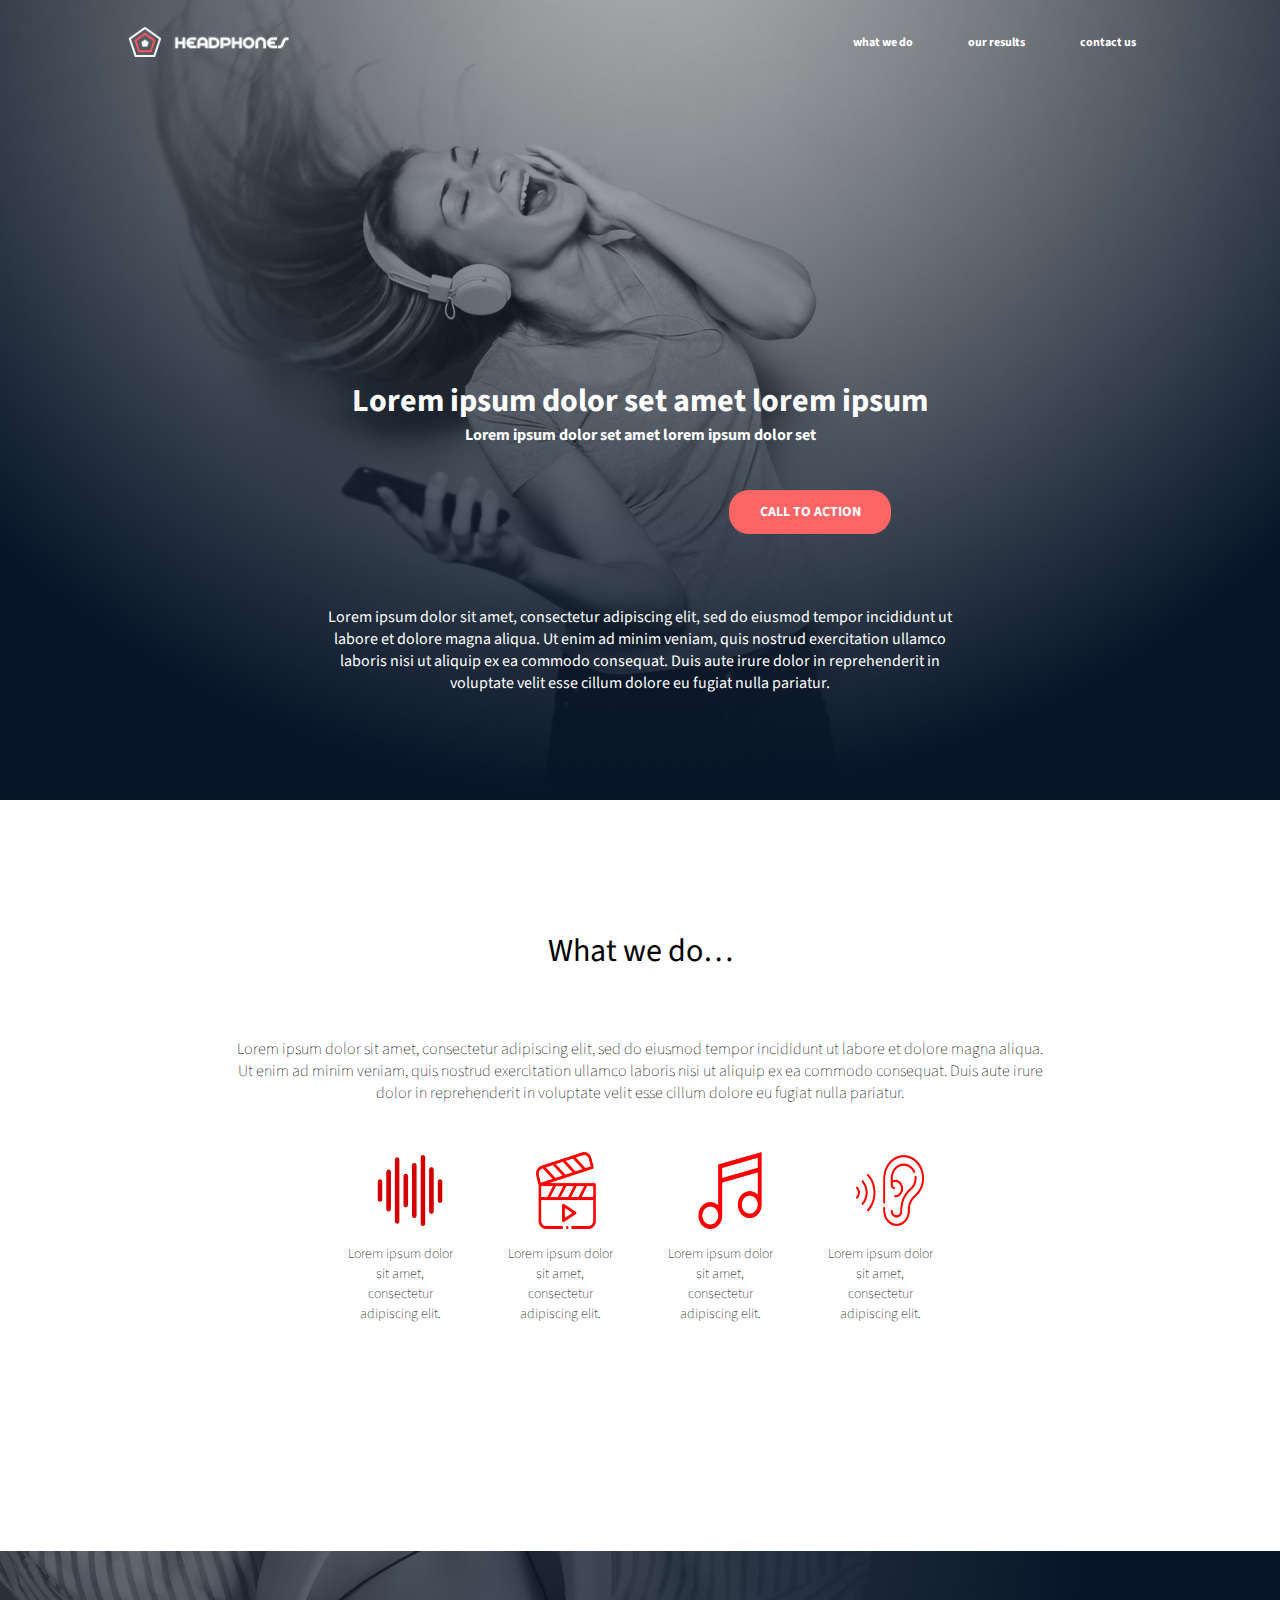
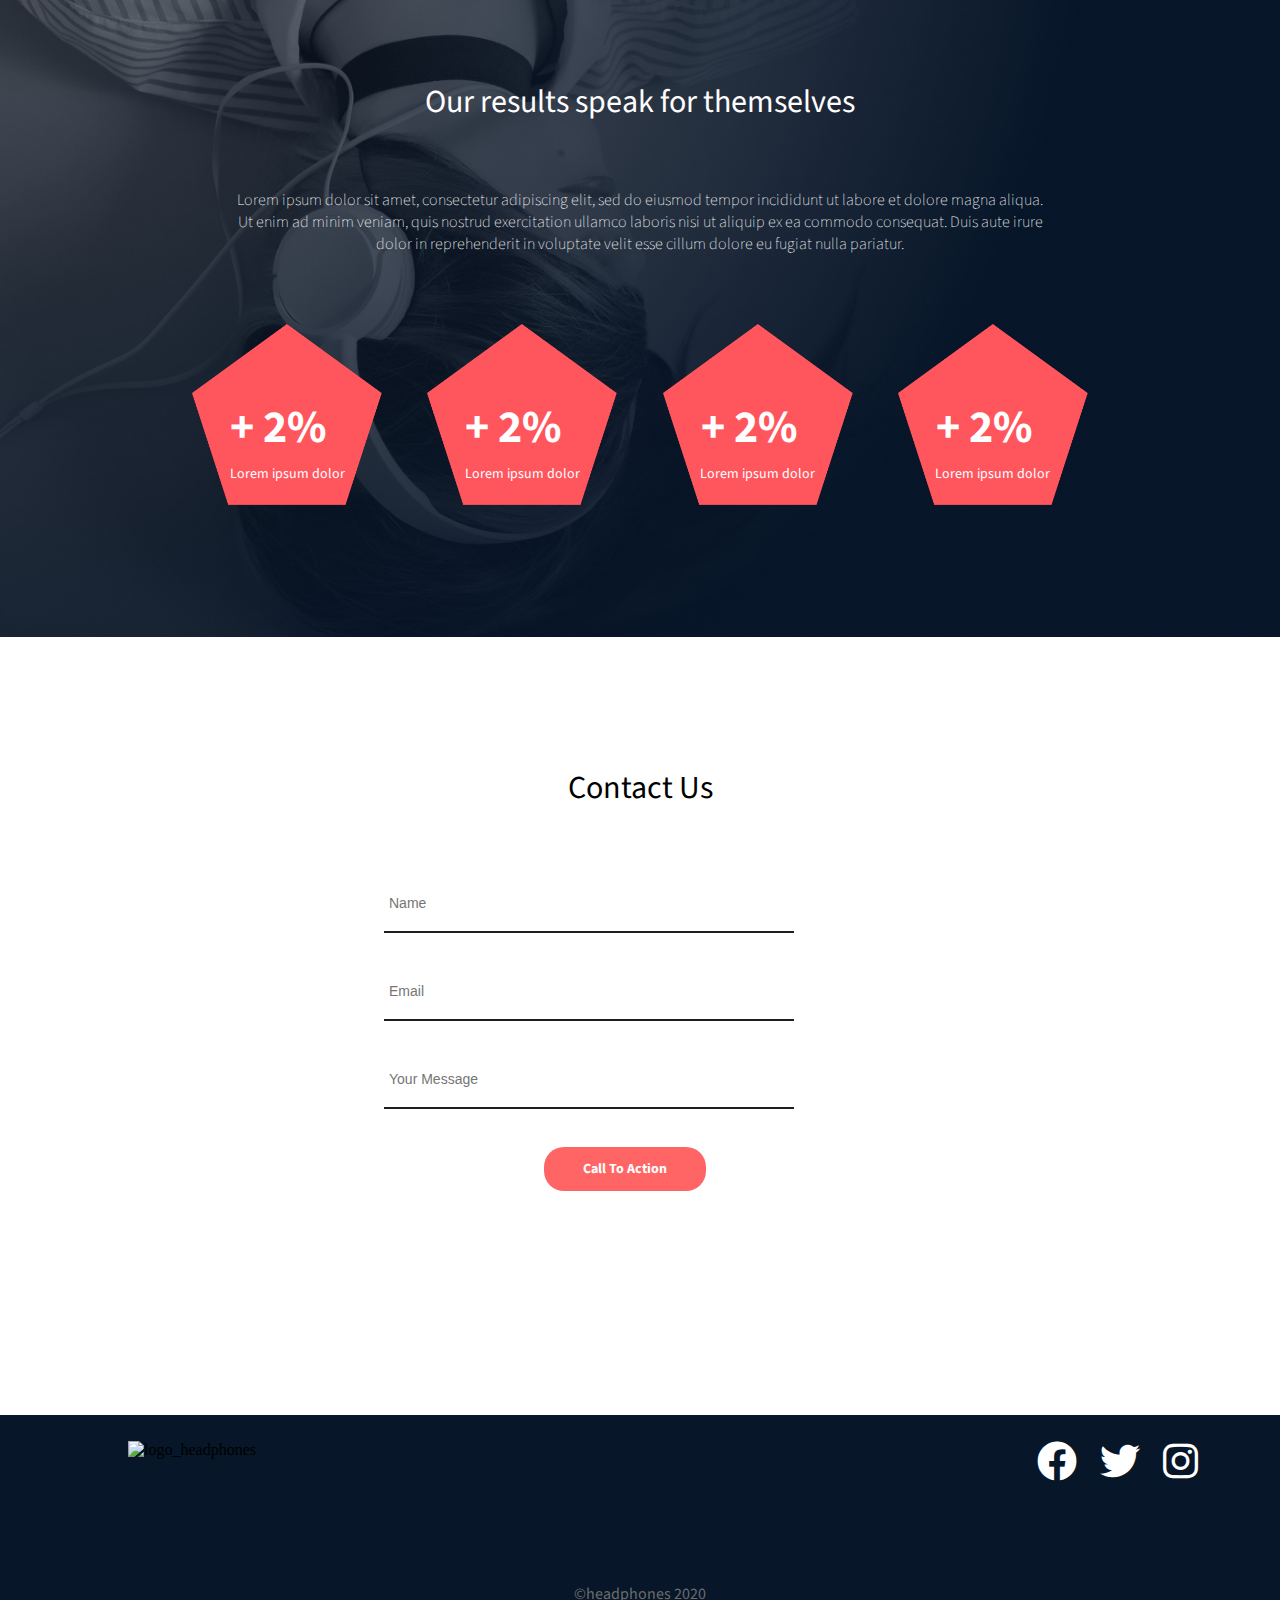
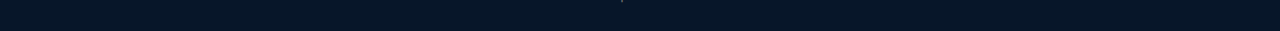
==== headphones/4-index.html @ 7d99792e "the whole proj" ====
<!DOCTYPE html>
<html lang="en">
<head>
    <meta charset="UTF-8">
    <meta name="viewport" content="width=device-width, initial-scale=1.0">
    <link href="https://fonts.googleapis.com/css2?family=Source+Sans+Pro:wght@400;600&display=swap" rel="stylesheet">
    <link rel="stylesheet" href="https://cdnjs.cloudflare.com/ajax/libs/font-awesome/6.0.0/css/all.min.css">
    <link href="0-styles.css" rel="stylesheet">
    <link href="1-styles.css" rel="stylesheet">
    <link href="3-styles.css" rel="stylesheet">
    <link href="4-styles.css" rel="stylesheet">

    <title>Headphones</title>
</head>
<body>
    <section class="header">
        <div class="head">
            <img src="./images/logo_headphones.png" alt="logo_headphones">
            <input type="checkbox" id="menu-toggle" class="menu-toggle">
            <label for="menu-toggle" class="hamburger">
                <span></span>
                <span></span>
                <span></span>
            </label>
            <nav>
                <ul class="nav-links">
                    <li><a href="/1-index.html">what we do</a></li>
                    <li><a href="/2-index.html">our results</a></li>
                    <li><a href="/3-index.html">contact us</a></li>
                </ul>
            </nav>
        </div>
        <div class="container">
            <h1>Lorem ipsum dolor set amet lorem ipsum</h1>
            <h3>Lorem ipsum dolor set amet lorem ipsum dolor set</h3>
            <button>CALL TO ACTION</button>
            <p>Lorem ipsum dolor sit amet, consectetur adipiscing elit, sed do eiusmod tempor incididunt ut labore et dolore magna aliqua. Ut enim ad minim veniam, quis nostrud exercitation ullamco laboris nisi ut aliquip ex ea commodo consequat. Duis aute irure dolor in reprehenderit in voluptate velit esse cillum dolore eu fugiat nulla pariatur.</p>
        </div>
    </section>

    <section class="wedo">
        <h2>What we do…</h2>
        <p>Lorem ipsum dolor sit amet, consectetur adipiscing elit, sed do eiusmod tempor incididunt ut labore et dolore magna aliqua. Ut enim ad minim veniam, quis nostrud exercitation ullamco laboris nisi ut aliquip ex ea commodo consequat. Duis aute irure dolor in reprehenderit in voluptate velit esse cillum dolore eu fugiat nulla pariatur.</p>
        <div class="do-container">
            <div class="cont-1">
                <img src="./images/sound.png" alt="frequency icons created by Freepik - Flaticon">
                <p>Lorem ipsum dolor sit amet, consectetur adipiscing elit.</p>
            </div>
            <div class="cont-2">
                <img src="./images/video.png" alt="Video icons created by Freepik - Flaticon">
                <p>Lorem ipsum dolor sit amet, consectetur adipiscing elit.</p>
            </div>
            <div class="cont-3">
                <img src="./images/musical-note.png" alt="musical note icons created by Freepik - Flaticon">
                <p>Lorem ipsum dolor sit amet, consectetur adipiscing elit.</p>
            </div>
            <div class="cont-4">
                <img src="./images/hearing.png" alt="hearing icons created by Freepik - Flaticon">
                <p>Lorem ipsum dolor sit amet, consectetur adipiscing elit.</p>
            </div>
        </div>    
    </section>
    
    <section class="results">
        <h2>Our results speak for themselves</h2>
        <p>Lorem ipsum dolor sit amet, consectetur adipiscing elit, sed do eiusmod tempor incididunt ut labore et dolore magna aliqua. Ut enim ad minim veniam, quis nostrud exercitation ullamco laboris nisi ut aliquip ex ea commodo consequat. Duis aute irure dolor in reprehenderit in voluptate velit esse cillum dolore eu fugiat nulla pariatur.</p>
        <div class="result-container">
            <div class="rescont-1 ">
                <h3>+ 2%</h3>
                <p>Lorem ipsum dolor</p>
            </div>
            <div class="rescont-1">
                <h3>+ 2%</h3>
                <p>Lorem ipsum dolor</p>
            </div>
            <div class="rescont-1">
                <h3>+ 2%</h3>
                <p>Lorem ipsum dolor </p>
            </div>
            <div class="rescont-1">
                <h3>+ 2%</h3>
                <p>Lorem ipsum dolor </p>
            </div>
        </div>
        </p>
    </section>

    <section class="contact">
        <h2>Contact Us</h2>
        <form action="#" method="post">
            <input type="text" id="name" name="name"placeholder="Name" required>
            <input type="email" id="email" name="email"placeholder="Email" required>
            <input type="text" id="message" name="message"placeholder="Your Message" required>
            <button>Call To Action</button>
        </form> 
    </section>


    <footer>
        <section class="foot-container">
        <img src="/images/logo_headphones.png" alt="logo_headphones">
        <div class="fa-brand">
            <i class="fa-brands fa-facebook" ></i>
            <i class="fa-brands fa-twitter"></i>
            <i class="fa-brands fa-instagram"></i>
        </div>
        </section>
        <p>©headphones 2020</p>
    </footer>
    </body>
    </html>
---- headphones/0-styles.css ----
/* General Reset */
* {
    margin: 0%;
    padding: 0%;
}

/* Fonts */
@font-face {
    font-family: 'Spin Cycle OT';
    src: url('/headphones/Spin-Cycle-OT/spincycle_3d_ot.otf') format('woff2'),
         url('/headphones/Spin-Cycle-OT/spincycle_ot.otf') format('woff');
    font-weight: normal;
    font-style: normal;
}

/* Header Background */
.header {
    background-image: url(./images/headphones_hero_1.jpg);
    width: 100%;
    height: 800px;
    background-size: cover;
    background-position: center center;
    background-repeat: no-repeat;
    
}

/* Navigation */
.head {
    display: flex;
    justify-content: space-between;
    gap:10px;
    flex-direction: row-reverse;
    padding-right: 35%;
    padding-top: 10%;
}
.header img{
    width: 161px;
    height: auto;
}

/* Hamburger Icon */
.hamburger {
    display: flex; /* Default: hidden */
    flex-direction: column;
    justify-content: space-between;
    width: 24px;
    height: 20px;
    cursor: pointer;
    margin-left: 2%;
    
}

.hamburger span {
    display: block;
    width: 100%;
    height: 3px;
    background-color: white;
    border-radius: 2px;
}
.menu-toggle:checked ~ nav ul {
    display: flex; /* Show nav links when checked */
}

/* Navigation Links */
ul {
    display: none; /* Hide nav links by default */
    flex-direction: column;
    position:absolute;
    top: 10%;
    right: 40%;
    padding: 1rem;
    border-radius: 8px;
    gap: 20px;
    
}

ul li a {
    text-decoration: none;
    font-family: 'Source Sans Pro', sans-serif;
    color: white;
    font-size: 12px;
    font-weight: bold;
}

ul li a:hover {
    color: #FF6565;
}

ul li {
    list-style: none;
}

/* Hidden Menu Toggle Checkbox */
.menu-toggle {
    display: none;
}

/* Container Section */
.container {
        text-align: center;
        margin-top: 48%; 
        margin-left: 10%;
        margin-right: 10%;
}

.container h1 {
    font-family: 'Source Sans Pro', sans-serif;
    font-size: 32px;
    font-weight: bold;
    color: white;
}

.container h3 {
    font-family: 'Source Sans Pro', sans-serif;
    font-size: 16px;
    font-weight: bold;
    color: white;
    margin-bottom: 6%;
    padding: 0% 15%;
}
button {
    font-family: 'Source Sans Pro', sans-serif;
    font-size: 14px;
    font-weight: bold;
    color: white;
    width: 162px;
    height: 44px;
    background-color: #FF6565;
    border-radius: 20px;
    border-style: none;
    margin-bottom: 8%;
    margin-top: 5%;
    margin-right: 2%;
}

button:hover {
    opacity: 0.9;
}

button:active {
    opacity: 0.9;
}

.container p {
    font-family: 'Source Sans Pro', sans-serif;
    font-size: 16px;
    font-weight: normal;
    color: white;
    margin: 0% 6%;
}

@media (min-width: 480px) {
    .head {
        flex-direction: row;
        gap:20px;
        align-items: center;
        height: 32px;
        padding-top: 10%;
        padding-left: 5%;
        padding-right: 20%;
    }
    .hamburger {
        display: none; /* Default: hidden */
    }
    ul {
        display: flex;
        justify-content: space-between;
        gap: 25px;
        flex-direction: row;
        position: static;
        }
    ul li {
            list-style: none;
            padding: 0% 0%;
        }
        
        /* Hidden Menu Toggle Checkbox */
    .menu-toggle {
            display: none;
        }
        
    .container {
        text-align: center;
        margin-top: 45%; 
        margin-left: 8%;
        margin-right: 8%;
    }

}

@media (min-width: 769px) {

    /* Navigation */
    .head {
        display: flex;
        justify-content: space-between;
        align-items: center;
        height: 32px;
        padding: 2% 10%;
    }
    ul {
        gap: 55px;
    }
    
    /* Container Section */
    .container {
        text-align: center;
        margin-top: 23%;
        margin-left:10%;
        margin-right: 10%;;
        padding: 0% 5%;
    }
    .container p {
        font-family: 'Source Sans Pro', sans-serif;
        font-size: 16px;
        font-weight: normal;
        margin-top: 0%;
        padding: 0% 8%;
    }
    button {
        margin-top: 2%;
        margin-bottom: 8%;
        margin-left: 2%;
    }
    
    .container h3 {
       
        margin-bottom: 3%;
        padding: 0% 15%;
    }
   
}
---- headphones/1-styles.css ----
/* General Reset */
* {
    margin: 0%;
    padding: 0%;
}

/* Fonts *
@font-face {
    font-family: 'Spin Cycle OT';
    src: url('/headphones/Spin-Cycle-OT/spincycle_3d_ot.otf') format('woff2'),
         url('/headphones/Spin-Cycle-OT/spincycle_ot.otf') format('woff');
    font-weight: normal;
    font-style: normal;
}*/

.wedo{
    margin-top: 10%;
    margin-bottom: 15%;
}
.wedo h2 {
    font-family: 'Source Sans Pro', sans-serif;
    font-weight: normal;
    color: rgb(0, 0, 0);
    margin-top: 0%;
    text-align: center;
    font-size: 32px;
    font-weight: lnormal;
    margin: 5% 18%;
}
.wedo p {
    font-family: 'Source Sans Pro', sans-serif;
    font-size: 16px;
    font-weight: normal;
    color: rgb(0, 0, 0);
    text-align: center;
    font-weight: lighter;
    margin: 0% 18%;
}
.do-container{
    display: block;
    justify-content: space-between;
    align-items: center;
    margin: 0% 15%;
   
}

.do-container p{
    font-size: 14px;
    font-weight: lighter;
    margin: 2% 15%;
}
.cont-1 img, .cont-2 img, .cont-3 img, .cont-4 img{
    width: 67.59px;
    height: 76.8px;
   margin-left: 35%;
   margin-bottom: 5%;
   margin-top: 10%;
}
.cont-1, .cont-2, .cont-3, .cont-4{
    margin: 5% 0%;
}

@media (min-width: 480px) {
    .do-container{
        display: flex;
        justify-content: space-between;
        align-items: center;
        margin: 2% 20%;        
    }
}


@media (min-width: 768px) {
    .do-container{
        display:flex;
        justify-content: space-between;
        align-items: center;
        margin: 0% 25%;
    }
    
    }
---- headphones/3-styles.css ----
* {
    margin: 0%;
    padding: 0%;
}

/* Fonts *
@font-face {
    font-family: 'Spin Cycle OT';
    src: url('/headphones/Spin-Cycle-OT/spincycle_3d_ot.otf') format('woff2'),
         url('/headphones/Spin-Cycle-OT/spincycle_ot.otf') format('woff');
    font-weight: normal;
    font-style: normal;
}*/

.contact{
    margin-top: 10%;
    margin-bottom: 15%;
}
.contact h2 {
    font-family: 'Source Sans Pro', sans-serif;
    font-weight: normal;
    color: rgb(0, 0, 0);
    margin-top: 0%;
    text-align: center;
    font-size: 32px;
    font-weight: normal;
    margin: 5% 18%;
}
form {
    font-family: 'Source Sans Pro', sans-serif;
    font-size: 14px;
    font-weight: normal;
    color: rgb(0, 0, 0);
    text-align:start;
    margin: 0% 18%;
    display:block;
    justify-content: space-between;
}
input {
    width: 100%;
    border: none;
    border-bottom: 2px solid #201f1f;
    padding: 20px 5px;
    margin-bottom: 30px;
    font-size: 14px;
    background: transparent;
    outline: none;
  }

button {
    font-family: 'Source Sans Pro', sans-serif;
    font-size: 14px;
    font-weight: bold;
    color: white;
    width: 162px;
    height: 44px;
    background-color: #FF6565;
    border-radius: 20px;
    border-style: none;
    margin-bottom: 8%;
    align-self: center;
    margin-left: 20%;
}

button:hover {
    opacity: 0.9;
}

button:active {
    opacity: 0.9;
}



@media (min-width: 480px) {
    form{
        max-width: 400px;
        margin: 0% 30%;
    }   
    button{
        margin-left: 20%;
    }
    }

@media (min-width: 768px) {
    form{
        max-width: 400px;
        margin: 0% 30%;
        align-items: center;
    }   
    button{
        margin-left: 40%;
    }
    }
---- headphones/4-styles.css ----
* {
    margin: 0%;
    padding: 0%;
}



* {
    margin: 0%;
    padding: 0%;
}

/*Fonts */
@font-face {
    font-family: 'Spin Cycle OT';
    src: url('/headphones/Spin-Cycle-OT/spincycle_3d_ot.otf') format('woff2'),
         url('/headphones/Spin-Cycle-OT/spincycle_ot.otf') format('woff');
    font-weight: normal;
    font-style: normal;
}

.results{
    background-image: url(./images/headphones_hero_2.jpg);
    background-size:cover;
    height:100%;
    background-position: center center;
    background-repeat: no-repeat;
    padding-bottom: 5%;
        }

.results{
    margin-top: 0%;
    margin-bottom: 5%;
}
.results h2 {
    font-family: 'Source Sans Pro', sans-serif;
    font-weight: normal;
    color: rgb(255, 253, 253);
    padding-top: 10%;
    text-align: center;
    font-size: 32px;
    font-weight: normal;
    margin: 5% 18%;
}
.results p {
    font-family: 'Source Sans Pro', sans-serif;
    font-size: 16px;
    font-weight: normal;
    color: rgb(255, 255, 255);
    text-align: center;
    font-weight: lighter;
    margin: 0% 18%;
}
.result-container{
    display: block;
    justify-content: space-between;
    gap:50%;
    align-items: center;
    margin: 5% 30%;
    padding-top: 10%;
    padding-bottom: 15%;
}

.result-container p{
    font-family:'Source Sans Pro', sans-serif;
    font-size: 14px;
    font-weight: normal;
    margin: 5% 15%;
    color: white;
    padding-top: 0%;
}

.result-container h3{
    font-family:'Source Sans Pro', sans-serif;
    font-size: 46px;
    font-weight: bold;
    margin: 5% 15%;
    color: white;
    padding-top: 40%;
    padding-left: 10%;
}
.rescont-1{
    background-image: url(./images/pentagone.png);
    width: 190px;
    height: 190px;
    background-size:contain;
    background-position: center center;
    background-repeat: no-repeat;
    margin-top: 20%;
    }

@media (min-width: 480px) {
    .result-container{
        display: flex;
        justify-content: space-between;
        gap:2%;
        align-items: center;
        margin: 0% 2%;        
    }
    .result-container h3{
        font-family:'Source Sans Pro', sans-serif;
        font-size: 46px;
        font-weight: bold;
        margin: 0% 0%;
        color: white;
        padding-top: 50%;
        padding-left: 0%;
    }
    .result-container p{
        font-family:'Source Sans Pro', sans-serif;
        font-size: 14px;
        font-weight: normal;
        margin: 0% 0%;
        color: white;
        padding-top: 0%;
    }
    .rescont-1{
        margin-top: 0%;
        }      
}
@media (min-width: 768px) {
    .result-container{
        display: flex;
        justify-content: space-between;
        gap:2%;
        align-items: center;
        margin: 5% 5%;        
        padding: 0% 10%;
    }  
    .result-container p{
        font-family:'Source Sans Pro', sans-serif;
        font-size: 14px;
        font-weight: normal;
        margin: 0% 0%;
        color: white;
        padding-top: 2%;
    }
    
    .result-container h3{
        font-family:'Source Sans Pro', sans-serif;
        font-size: 46px;
        font-weight: bold;
        margin: 0% 0%;
        color: white;
        padding-top: 40%;
        padding-left: 20%;
    }
   
    .rescont-1{
        margin-top: 0%;
        }
        
}

footer{
    background-color: #071629;
    padding: 2% 10%;
}
.foot-container{
    display:block;
}
.foot-container .fa-brand{
    display: flex;
    justify-content: space-between;
    align-items: center;
    align-content: center;
    padding: 6% 25%;
    font-size: 250%;
    color: white;
}
footer p{
    color: rgb(108, 108, 108);
    text-align: center;
    margin-top: 10%;
    font-family:'Source Sans Pro', sans-serif; 
}


@media (min-width: 480px) {
    .foot-container{
        display:flex;
        justify-content: space-between;
        gap: 20%;
    }
    .foot-container .fa-brand{
        display: flex;
        justify-content: space-between;
        gap: 20%;
        padding: 0% 0%;
        font-size: 250%;
        color: white;
    }
    }
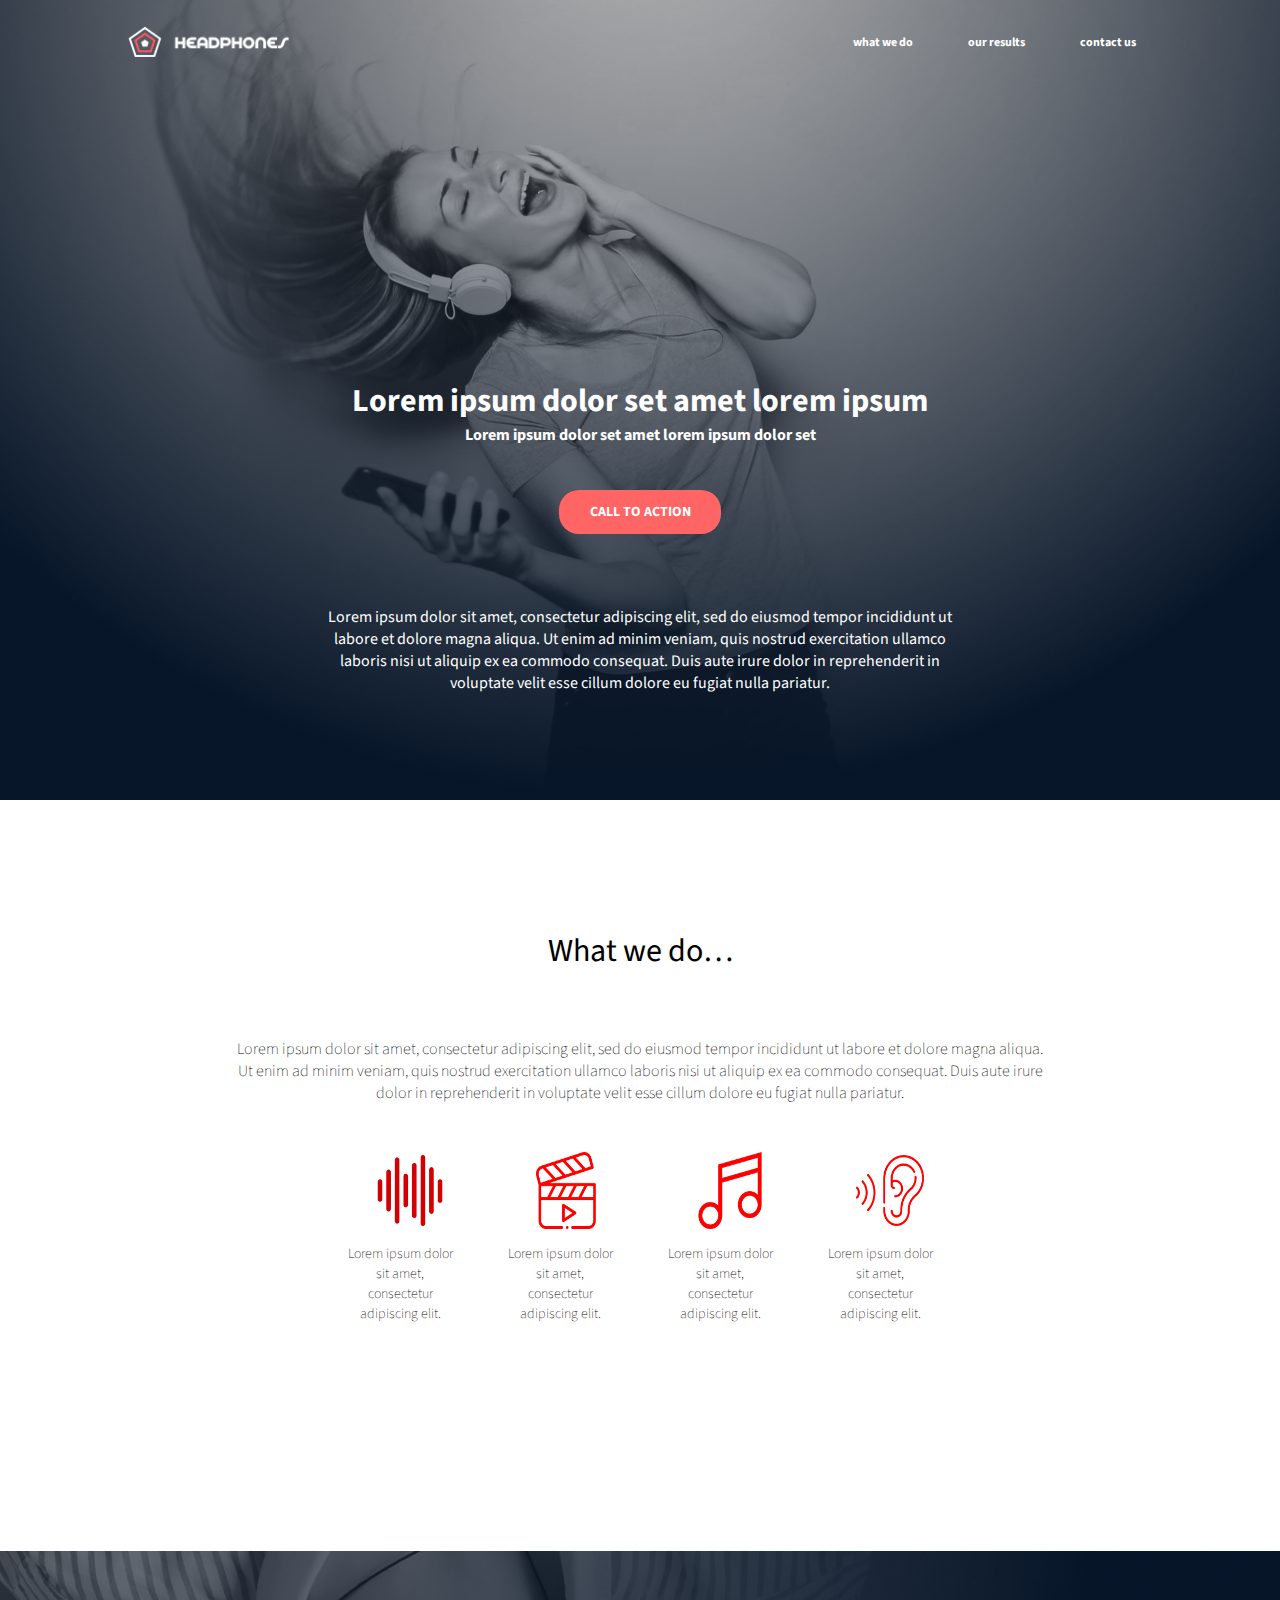
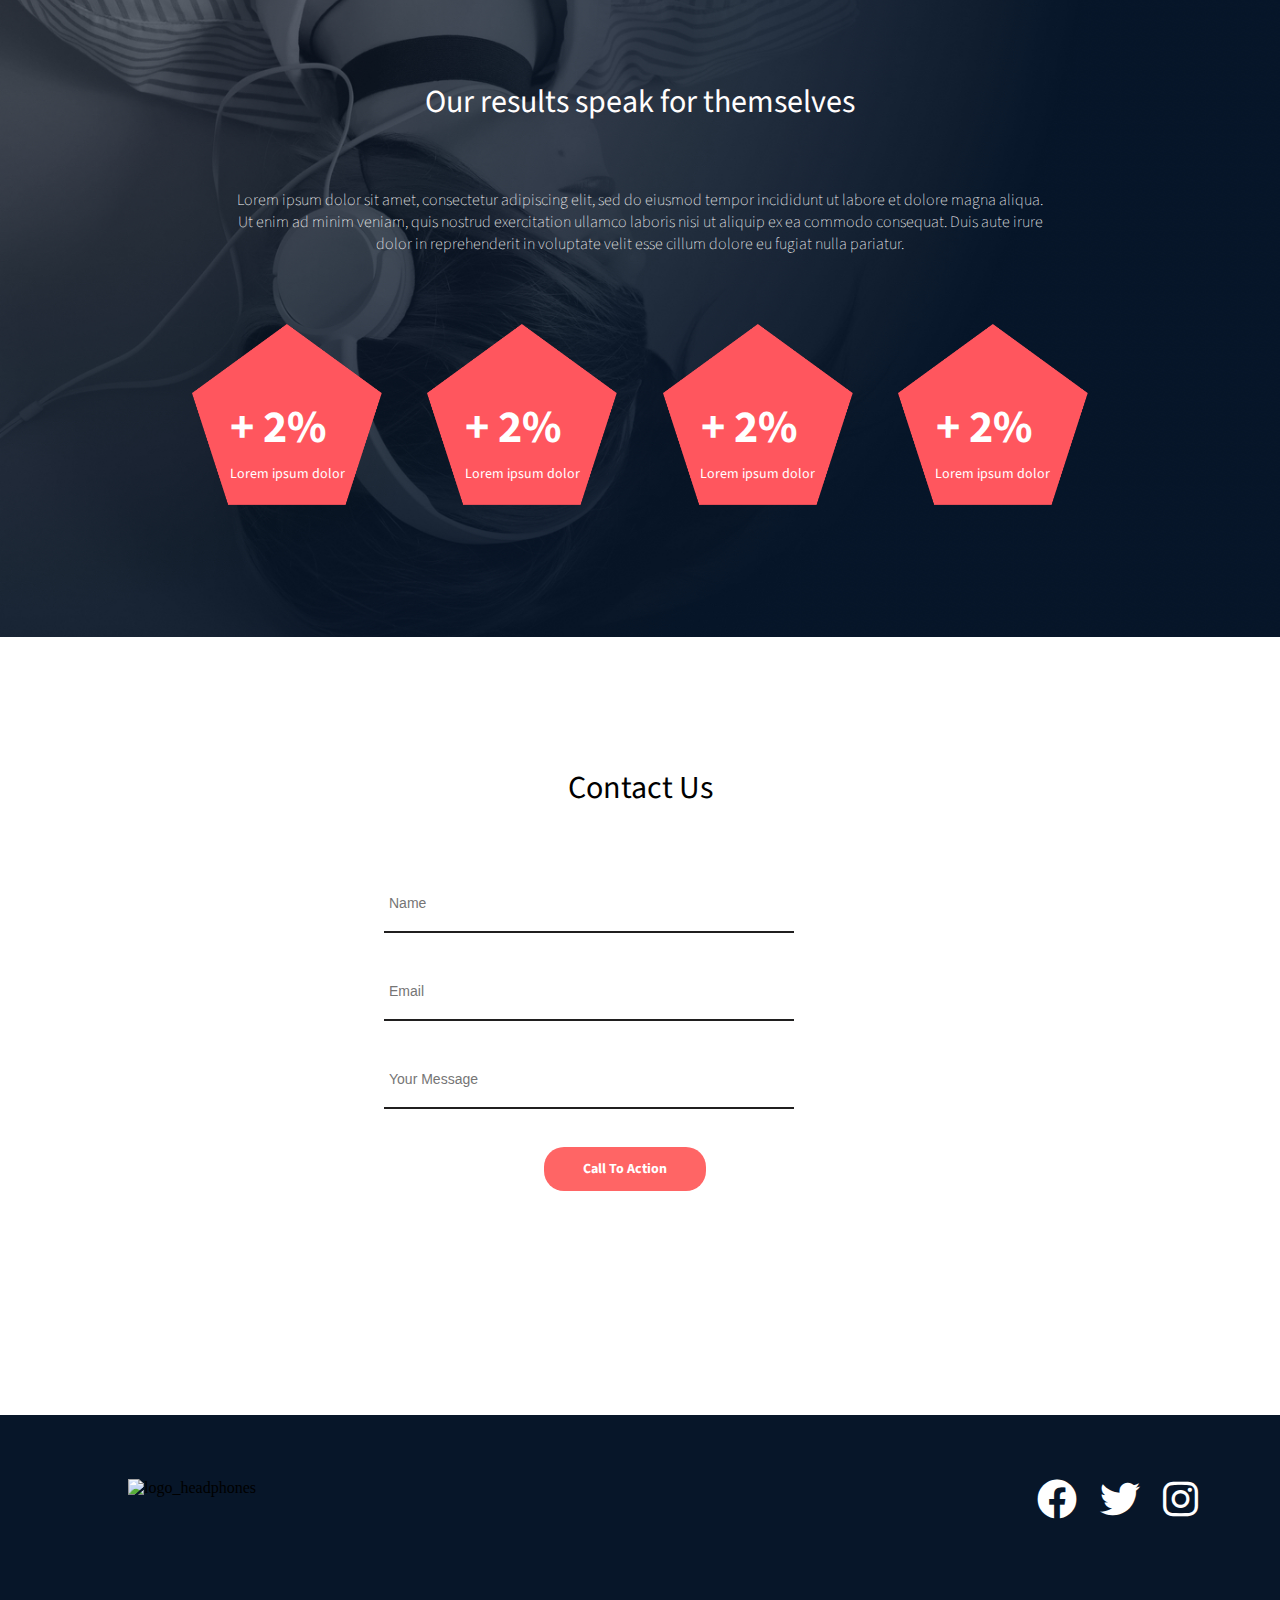
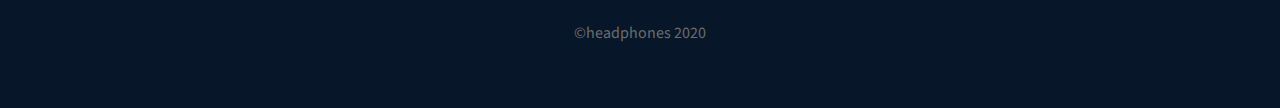
==== commit 0ddd29df: "button adjustment" ====
--- a/headphones/4-index.html
+++ b/headphones/4-index.html
@@ -9,6 +9,7 @@
     <link href="1-styles.css" rel="stylesheet">
     <link href="3-styles.css" rel="stylesheet">
     <link href="4-styles.css" rel="stylesheet">
+    <link href="7-styles.css" rel="stylesheet">
 
     <title>Headphones</title>
 </head>
@@ -33,7 +34,7 @@
         <div class="container">
             <h1>Lorem ipsum dolor set amet lorem ipsum</h1>
             <h3>Lorem ipsum dolor set amet lorem ipsum dolor set</h3>
-            <button>CALL TO ACTION</button>
+            <button class="last-button">CALL TO ACTION</button>
             <p>Lorem ipsum dolor sit amet, consectetur adipiscing elit, sed do eiusmod tempor incididunt ut labore et dolore magna aliqua. Ut enim ad minim veniam, quis nostrud exercitation ullamco laboris nisi ut aliquip ex ea commodo consequat. Duis aute irure dolor in reprehenderit in voluptate velit esse cillum dolore eu fugiat nulla pariatur.</p>
         </div>
     </section>
--- a/headphones/7-styles.css
+++ b/headphones/7-styles.css
@@ -0,0 +1,215 @@
+* {
+    margin: 0%;
+    padding: 0%;
+}
+
+/*Fonts */
+@font-face {
+    font-family: 'Spin Cycle OT';
+    src: url('/headphones/Spin-Cycle-OT/spincycle_3d_ot.otf') format('woff2'),
+         url('/headphones/Spin-Cycle-OT/spincycle_ot.otf') format('woff');
+    font-weight: normal;
+    font-style: normal;
+}
+
+.last-button{
+    margin-right: 22%;
+}
+.results{
+    background-image: url(./images/headphones_hero_2.jpg);
+    background-size:cover;
+    height:100%;
+    background-position: center center;
+    background-repeat: no-repeat;
+    padding-bottom: 5%;
+        }
+
+.results{
+    margin-top: 0%;
+    margin-bottom: 5%;
+}
+.results h2 {
+    font-family: 'Source Sans Pro', sans-serif;
+    font-weight: normal;
+    color: rgb(255, 253, 253);
+    padding-top: 10%;
+    text-align: center;
+    font-size: 32px;
+    font-weight: normal;
+    margin: 5% 18%;
+}
+.results p {
+    font-family: 'Source Sans Pro', sans-serif;
+    font-size: 16px;
+    font-weight: normal;
+    color: rgb(255, 255, 255);
+    text-align: center;
+    font-weight: lighter;
+    margin: 0% 18%;
+}
+.result-container{
+    display: block;
+    justify-content: space-between;
+    gap:50%;
+    align-items: center;
+    margin: 5% 30%;
+    padding-top: 10%;
+    padding-bottom: 15%;
+}
+
+.result-container p{
+    font-family:'Source Sans Pro', sans-serif;
+    font-size: 14px;
+    font-weight: normal;
+    margin: 5% 15%;
+    color: white;
+    padding-top: 0%;
+}
+
+.result-container h3{
+    font-family:'Source Sans Pro', sans-serif;
+    font-size: 46px;
+    font-weight: bold;
+    margin: 5% 15%;
+    color: white;
+    padding-top: 40%;
+    padding-left: 10%;
+}
+
+.icon-bounce {
+    animation: bounce 1.5s infinite ease-in-out;
+  }
+
+  @keyframes bounce {
+    0%, 100% {
+      transform: translateY(0);
+    }
+    50% {
+      transform: translateY(-20px);
+    }
+  }
+
+  .icon {
+    transition: transform 0.3s ease, opacity 0.3s ease;
+  }
+  .icon:hover {
+    transform: scale(1.2) rotate(15deg); /* Scaling and rotation */
+    opacity: 0.95; /* Adjusting opacity */
+  }
+.rescont-1{
+    background-image: url(./images/pentagone.png);
+    width: 190px;
+    height: 190px;
+    background-size:contain;
+    background-position: center center;
+    background-repeat: no-repeat;
+    margin-top: 20%;
+    }
+
+
+
+footer{
+    background-color: #071629;
+    padding: 5% 10%;
+}
+.foot-container{
+    display:block;
+}
+.foot-container .fa-brand{
+    display: flex;
+    justify-content: space-between;
+    align-items: center;
+    align-content: center;
+    padding: 6% 25%;
+    font-size: 250%;
+    color: white;
+}
+footer p{
+    color: rgb(108, 108, 108);
+    text-align: center;
+    margin-top: 10%;
+    font-family:'Source Sans Pro', sans-serif; 
+}
+
+@media (min-width: 480px) {
+
+    .last-button{
+        margin-right: 22%;
+    }
+    .result-container{
+        display: flex;
+        justify-content: space-between;
+        gap:2%;
+        align-items: center;
+        margin: 0% 2%;        
+    }
+    .result-container h3{
+        font-family:'Source Sans Pro', sans-serif;
+        font-size: 46px;
+        font-weight: bold;
+        margin: 0% 0%;
+        color: white;
+        padding-top: 50%;
+        padding-left: 0%;
+    }
+    .result-container p{
+        font-family:'Source Sans Pro', sans-serif;
+        font-size: 14px;
+        font-weight: normal;
+        margin: 0% 0%;
+        color: white;
+        padding-top: 0%;
+    }
+    .rescont-1{
+        margin-top: 0%;
+        }      
+    .foot-container{
+            display:flex;
+            justify-content: space-between;
+            gap: 20%;
+        }
+    .foot-container .fa-brand{
+            display: flex;
+            justify-content: space-between;
+            gap: 20%;
+            padding: 0% 0%;
+            font-size: 250%;
+            color: white;
+    }
+}
+@media (min-width: 768px) {
+    .last-button{
+        margin-right: 40%;
+    }
+    .result-container{
+        display: flex;
+        justify-content: space-between;
+        gap:2%;
+        align-items: center;
+        margin: 5% 5%;        
+        padding: 0% 10%;
+    }  
+    .result-container p{
+        font-family:'Source Sans Pro', sans-serif;
+        font-size: 14px;
+        font-weight: normal;
+        margin: 0% 0%;
+        color: white;
+        padding-top: 2%;
+    }
+    
+    .result-container h3{
+        font-family:'Source Sans Pro', sans-serif;
+        font-size: 46px;
+        font-weight: bold;
+        margin: 0% 0%;
+        color: white;
+        padding-top: 40%;
+        padding-left: 20%;
+    }
+   
+    .rescont-1{
+        margin-top: 0%;
+        }
+        
+}
